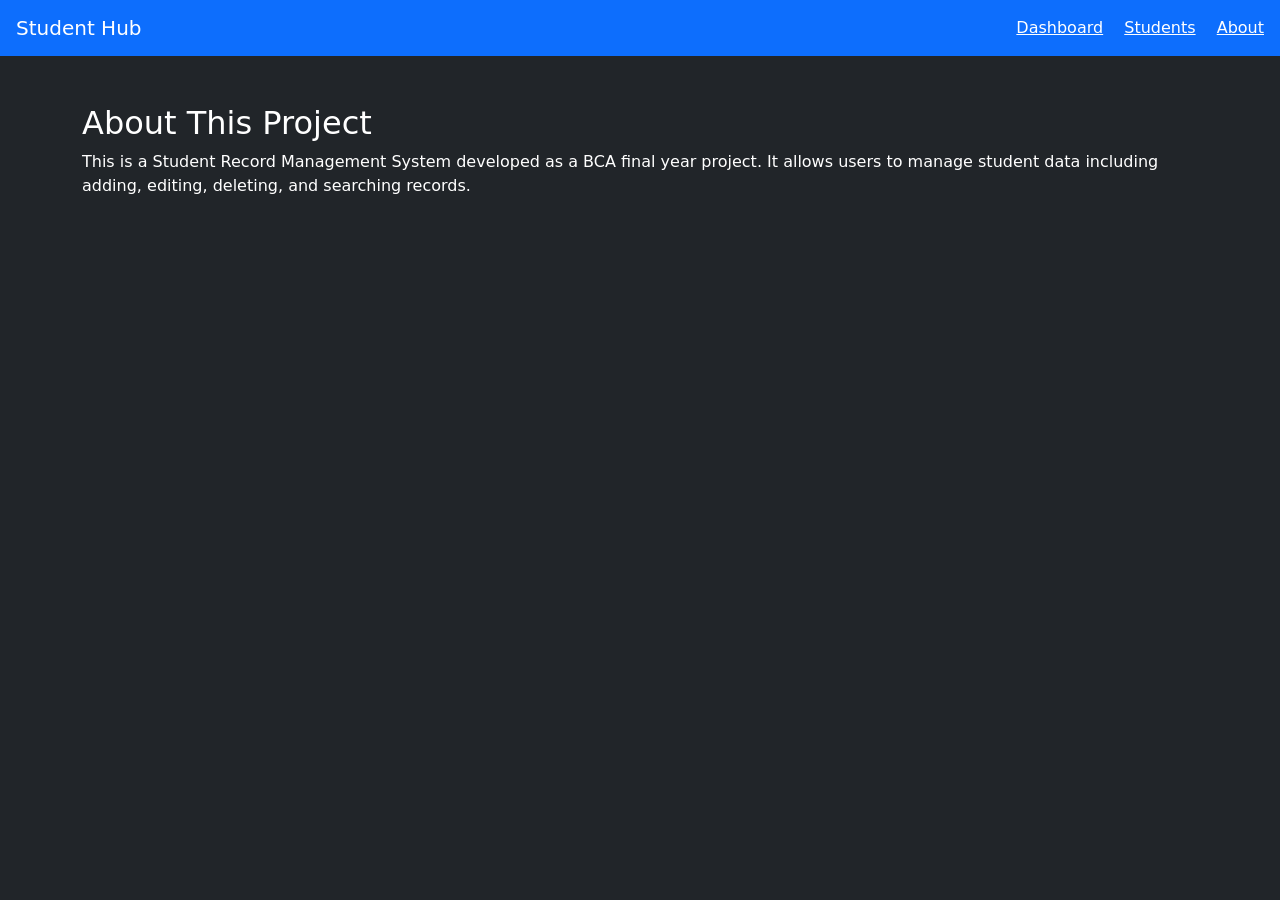
==== about.html @ a4373499 "Create about.html for project description This page provides information about the Student Record Ma" ====
<!DOCTYPE html>
<html>
<head>
  <title>About</title>
  <link href="https://cdn.jsdelivr.net/npm/bootstrap@5.3.0/dist/css/bootstrap.min.css" rel="stylesheet">
</head>

<body class="bg-dark text-white">

<nav class="navbar navbar-dark bg-primary px-3">
  <span class="navbar-brand">Student Hub</span>
  <div>
    <a href="index.html" class="text-white me-3">Dashboard</a>
    <a href="students.html" class="text-white me-3">Students</a>
    <a href="about.html" class="text-white">About</a>
  </div>
</nav>

<div class="container mt-5">
  <h2>About This Project</h2>
  <p>
    This is a Student Record Management System developed as a BCA final year project.
    It allows users to manage student data including adding, editing, deleting, and searching records.
  </p>
</div>

</body>
</html>
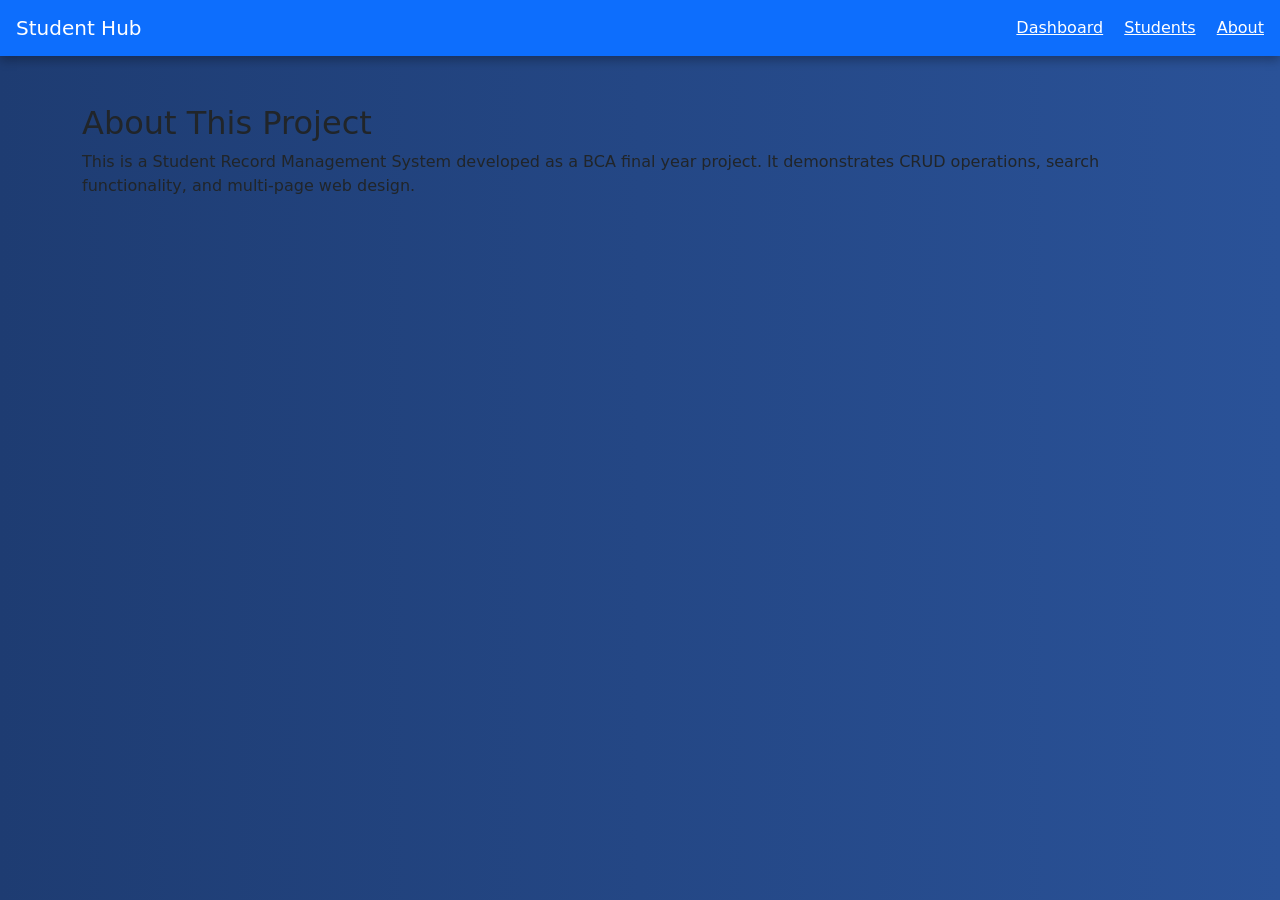
==== commit 4a82490f: "Modify about.html to include stylesheet and update body Updated the body tag and added a stylesheet " ====
--- a/about.html
+++ b/about.html
@@ -2,10 +2,11 @@
 <html>
 <head>
   <title>About</title>
+  <link rel="stylesheet" href="style.css">
   <link href="https://cdn.jsdelivr.net/npm/bootstrap@5.3.0/dist/css/bootstrap.min.css" rel="stylesheet">
 </head>
 
-<body class="bg-dark text-white">
+<body>
 
 <nav class="navbar navbar-dark bg-primary px-3">
   <span class="navbar-brand">Student Hub</span>
@@ -20,7 +21,7 @@
   <h2>About This Project</h2>
   <p>
     This is a Student Record Management System developed as a BCA final year project.
-    It allows users to manage student data including adding, editing, deleting, and searching records.
+    It demonstrates CRUD operations, search functionality, and multi-page web design.
   </p>
 </div>
 
--- a/style.css
+++ b/style.css
@@ -0,0 +1,32 @@
+body {
+  font-family: Arial, sans-serif;
+  background: linear-gradient(to right, #1e3c72, #2a5298);
+  color: white;
+}
+
+.navbar {
+  box-shadow: 0 4px 10px rgba(0,0,0,0.3);
+}
+
+.card {
+  background: rgba(255,255,255,0.95);
+  color: black;
+  border-radius: 15px;
+  transition: 0.3s;
+}
+
+.card:hover {
+  transform: scale(1.02);
+}
+
+button {
+  transition: 0.2s;
+}
+
+button:hover {
+  transform: scale(1.05);
+}
+
+.list-group-item:hover {
+  background: #f1f5ff;
+}
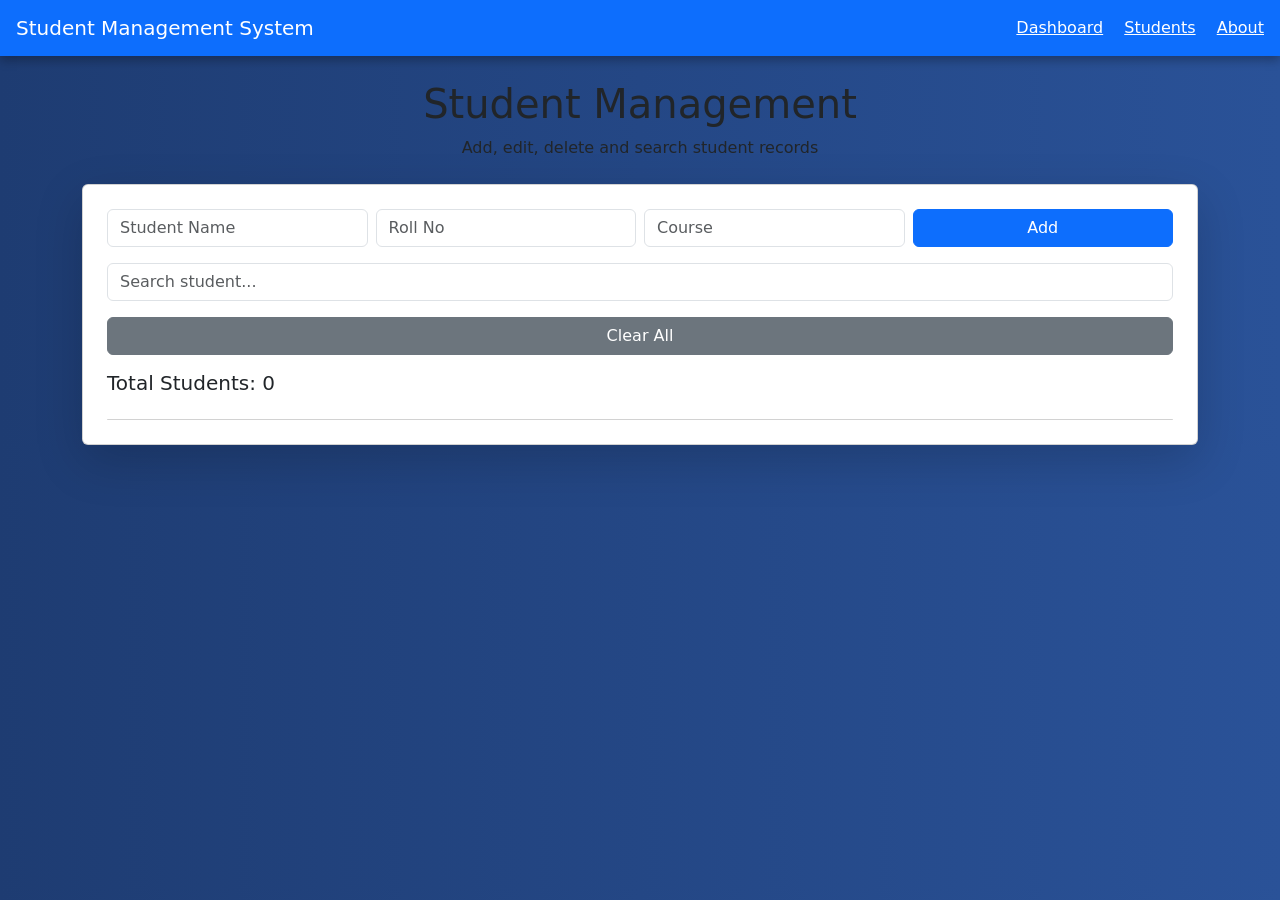
==== commit d70e05df: "Enhance About page with student management features Updated the title and navbar branding for clarit" ====
--- a/about.html
+++ b/about.html
@@ -1,7 +1,7 @@
 <!DOCTYPE html>
 <html>
 <head>
-  <title>About</title>
+  <title>Students - Student Management System</title>
   <link rel="stylesheet" href="style.css">
   <link href="https://cdn.jsdelivr.net/npm/bootstrap@5.3.0/dist/css/bootstrap.min.css" rel="stylesheet">
 </head>
@@ -9,7 +9,7 @@
 <body>
 
 <nav class="navbar navbar-dark bg-primary px-3">
-  <span class="navbar-brand">Student Hub</span>
+  <span class="navbar-brand">Student Management System</span>
   <div>
     <a href="index.html" class="text-white me-3">Dashboard</a>
     <a href="students.html" class="text-white me-3">Students</a>
@@ -17,13 +17,35 @@
   </div>
 </nav>
 
-<div class="container mt-5">
-  <h2>About This Project</h2>
-  <p>
-    This is a Student Record Management System developed as a BCA final year project.
-    It demonstrates CRUD operations, search functionality, and multi-page web design.
-  </p>
+<div class="container mt-4">
+
+  <div class="text-center mb-4">
+    <h1>Student Management</h1>
+    <p>Add, edit, delete and search student records</p>
+  </div>
+
+  <div class="card p-4 shadow-lg">
+
+    <div class="row g-2 mb-3">
+      <div class="col"><input id="name" class="form-control" placeholder="Student Name"></div>
+      <div class="col"><input id="roll" class="form-control" placeholder="Roll No"></div>
+      <div class="col"><input id="course" class="form-control" placeholder="Course"></div>
+      <div class="col"><button class="btn btn-primary w-100" onclick="addStudent()">Add</button></div>
+    </div>
+
+    <input id="search" class="form-control mb-3" placeholder="Search student...">
+
+    <button class="btn btn-secondary mb-3" onclick="clearAll()">Clear All</button>
+
+    <h5>Total Students: <span id="count">0</span></h5>
+
+    <ul id="list" class="list-group mt-3"></ul>
+
+  </div>
+
 </div>
+
+<script src="script.js"></script>
 
 </body>
 </html>
--- a/style.css
+++ b/style.css
@@ -16,7 +16,7 @@
 }
 
 .card:hover {
-  transform: scale(1.02);
+  transform: translateY(-5px);
 }
 
 button {
@@ -28,5 +28,9 @@
 }
 
 .list-group-item:hover {
-  background: #f1f5ff;
+  background: #eef2ff;
 }
+
+h1, h2 {
+  font-weight: bold;
+}
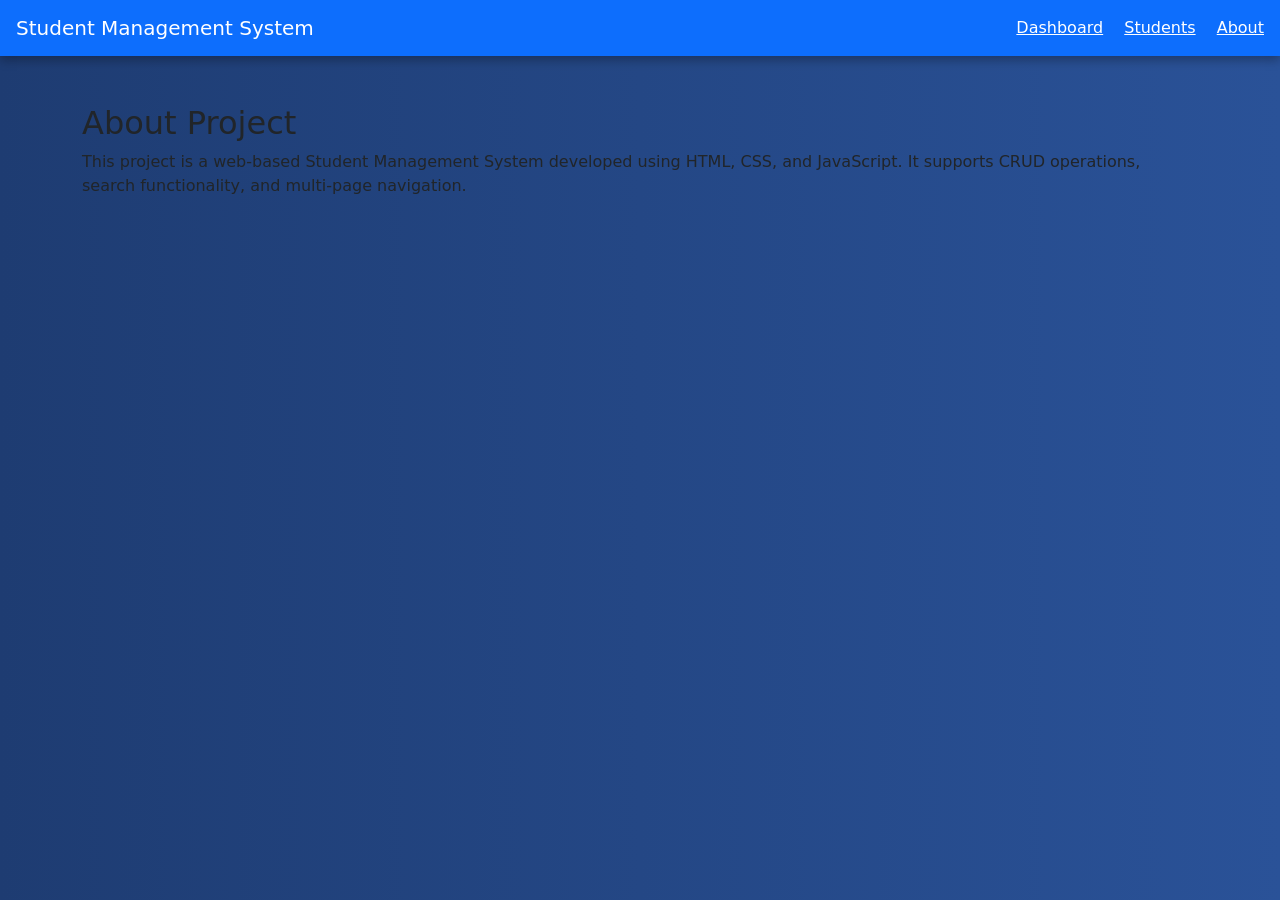
==== commit cf24cdc8: "Change title to 'About' and add project details Updated the title and added project description." ====
--- a/about.html
+++ b/about.html
@@ -1,7 +1,7 @@
 <!DOCTYPE html>
 <html>
 <head>
-  <title>Students - Student Management System</title>
+  <title>About</title>
   <link rel="stylesheet" href="style.css">
   <link href="https://cdn.jsdelivr.net/npm/bootstrap@5.3.0/dist/css/bootstrap.min.css" rel="stylesheet">
 </head>
@@ -17,35 +17,13 @@
   </div>
 </nav>
 
-<div class="container mt-4">
-
-  <div class="text-center mb-4">
-    <h1>Student Management</h1>
-    <p>Add, edit, delete and search student records</p>
-  </div>
-
-  <div class="card p-4 shadow-lg">
-
-    <div class="row g-2 mb-3">
-      <div class="col"><input id="name" class="form-control" placeholder="Student Name"></div>
-      <div class="col"><input id="roll" class="form-control" placeholder="Roll No"></div>
-      <div class="col"><input id="course" class="form-control" placeholder="Course"></div>
-      <div class="col"><button class="btn btn-primary w-100" onclick="addStudent()">Add</button></div>
-    </div>
-
-    <input id="search" class="form-control mb-3" placeholder="Search student...">
-
-    <button class="btn btn-secondary mb-3" onclick="clearAll()">Clear All</button>
-
-    <h5>Total Students: <span id="count">0</span></h5>
-
-    <ul id="list" class="list-group mt-3"></ul>
-
-  </div>
-
+<div class="container mt-5">
+  <h2>About Project</h2>
+  <p>
+    This project is a web-based Student Management System developed using HTML, CSS, and JavaScript.
+    It supports CRUD operations, search functionality, and multi-page navigation.
+  </p>
 </div>
-
-<script src="script.js"></script>
 
 </body>
 </html>
